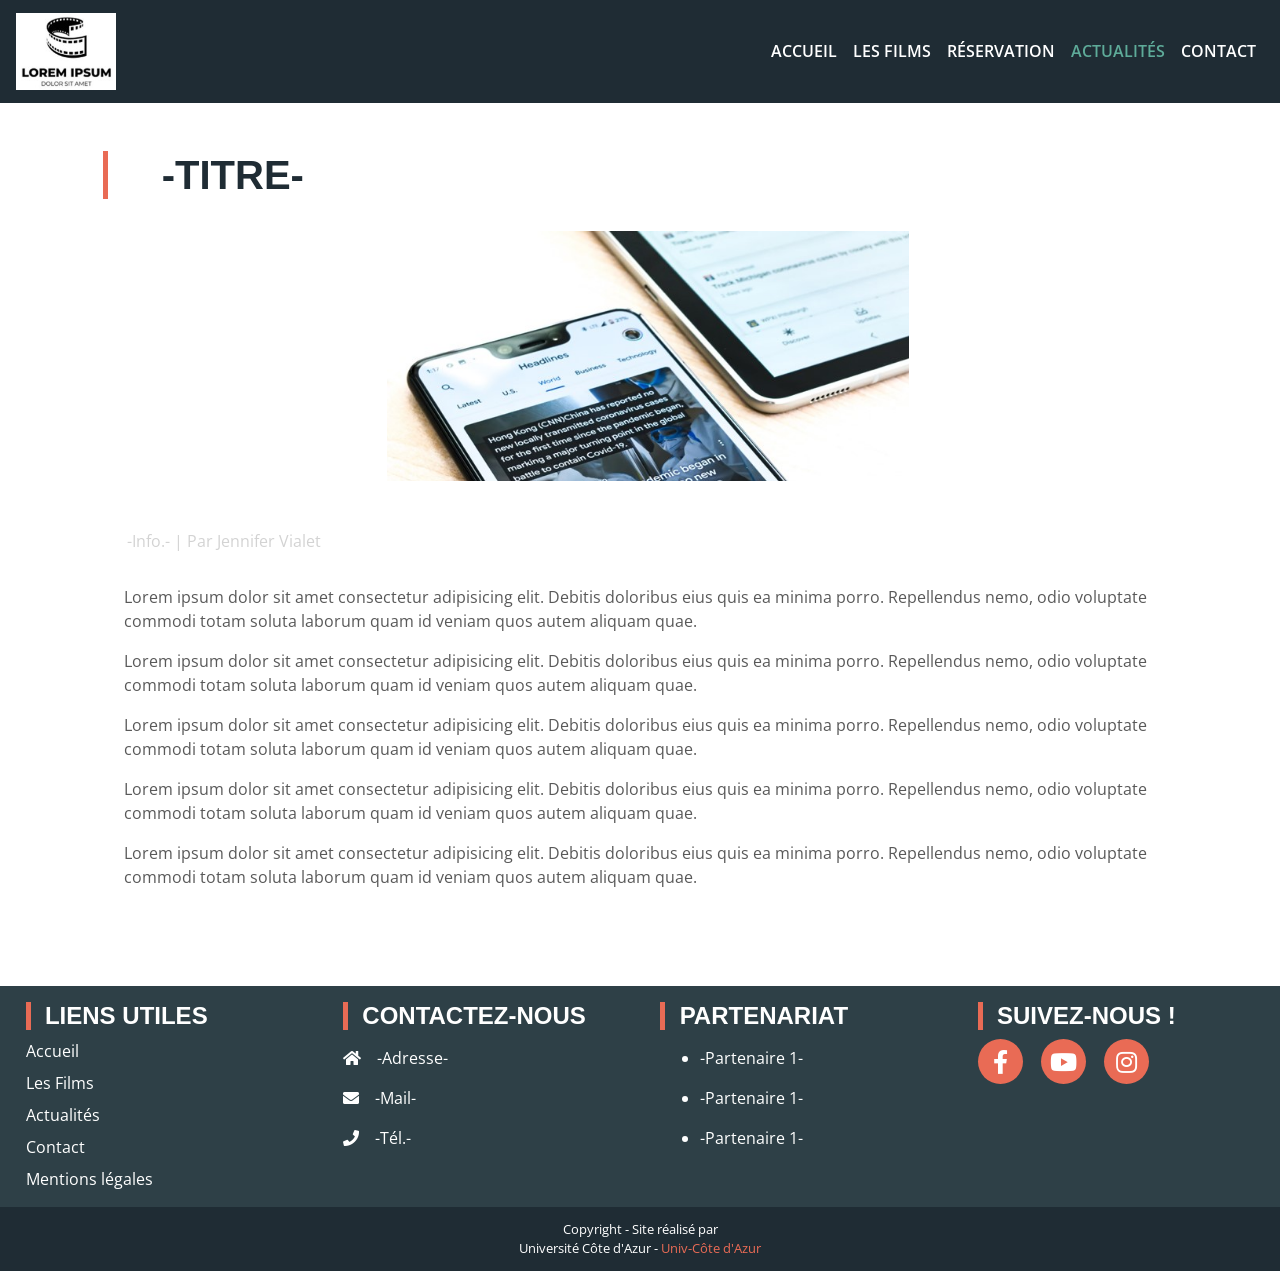
==== article.html @ be0e85ea "Add files via upload" ====
<!DOCTYPE html>
<html>
<head>
	<title>A compléter !</title>
		
		<!--Metatags-->
		<meta charset="utf-8">
		<meta name="viewport" content="width=device-width, initial-scale=1, shrink-to-fit=no">
		<meta name="description" content="">
		
		<!--Open graph data-->
		<meta property="og:title" content=""/>
		<meta property="og:type" content=""/>
		<meta property="og:url" content=""/>
		<meta property="og:image" content=""/>
		<meta property="og:description" content=""/>
		
	<!--fonts-->
	<link href="https://fonts.googleapis.com/css?family=Montserrat:400,700|Open+Sans:400,600,700" rel="stylesheet">
	<!--CSS-->
	<link rel="stylesheet" href="css/bootstrap.css">
	<!--<link rel="stylesheet" href="css/style.css">-->
	<link rel="stylesheet" href="css/stylescss.css">
	<link rel="stylesheet"  href="webfonts/all.css">
	<!-- Google tag (gtag.js) -->
		<script async src="https://www.googletagmanager.com/gtag/js?id=G-39RLFYST27"></script>
		<script>
  			window.dataLayer = window.dataLayer || [];
  			function gtag(){dataLayer.push(arguments);}
 			 gtag('js', new Date());

  			gtag('config', 'G-39RLFYST27');
		</script>

</head>
<body>

	<!--00.header-->
	<nav class="navbar sticky-top navbar-expand-lg navbar-dark maNav">
		<a class="navbar-brand" href="index.html">
			<img src="images/logo.jpg" width="100"/>
		</a>
		<button class="navbar-toggler" type="button" data-toggle="collapse" data-target="#navbarNavAltMarkup" aria-controls="navbarNavAltMarkup" aria-expanded="false" aria-label="Toggle navigation">
			<span class="navbar-toggler-icon"></span>
		</button>
		<div class="collapse navbar-collapse" id="navbarNavAltMarkup">
			<div class="navbar-nav ml-auto">
			<a class="nav-item nav-link " href="index.html">accueil <span class="sr-only">(current)</span></a>
			<a class="nav-item nav-link" href="films.html">Les Films</a>
			<a class="nav-item nav-link" href="index.html#booking">Réservation</a>
			<a href="blog.html" class="active nav-item nav-link navLink">Actualités</a>
			<a class="nav-item nav-link" href="contact.html">Contact</a>
			</div>
		</div>
	</nav>
	<!--end header-->
    
    <!--Article-->
    <div class="container-fluid">
        <div class="container article p-5">
			<div class="row">
					<h1>-Titre-</h1>
			</div>
			<div class="row justify-content-center">
				<div class="firstImg col-md-6 "><img src="images/03-actu.jpg" class="img-fluid" alt=""></div>
			</div>
			<div class="row">
				<div class="infoBlog pl-4 pt-5 ">-Info.- | Par Jennifer Vialet</div>
			</div>
			<div class="row">
				<article>
					<p>Lorem ipsum dolor sit amet consectetur adipisicing elit. Debitis doloribus eius quis ea minima porro. Repellendus nemo, odio voluptate commodi totam soluta laborum quam id veniam quos autem aliquam quae.</p>
					<p>Lorem ipsum dolor sit amet consectetur adipisicing elit. Debitis doloribus eius quis ea minima porro. Repellendus nemo, odio voluptate commodi totam soluta laborum quam id veniam quos autem aliquam quae.</p>
					<p>Lorem ipsum dolor sit amet consectetur adipisicing elit. Debitis doloribus eius quis ea minima porro. Repellendus nemo, odio voluptate commodi totam soluta laborum quam id veniam quos autem aliquam quae.</p>
					<p>Lorem ipsum dolor sit amet consectetur adipisicing elit. Debitis doloribus eius quis ea minima porro. Repellendus nemo, odio voluptate commodi totam soluta laborum quam id veniam quos autem aliquam quae.</p>
					<p>Lorem ipsum dolor sit amet consectetur adipisicing elit. Debitis doloribus eius quis ea minima porro. Repellendus nemo, odio voluptate commodi totam soluta laborum quam id veniam quos autem aliquam quae.</p>
				</article>
			</div> 
        </div>
    </div>
    <!--end Article-->

	<!--07.footer-->
	<footer class="container-fluid footer">
		<div class="container py-3">
			<div class="row">
				<div class="col-12 col-md-3">
					<h2>Liens utiles</h2>
					<div class="footerLinks">
						<a href="index.html">Accueil</a>
						<a href="films.html">Les Films</a>
						<a href="blog.html">Actualités</a>
						<a href="contact.html">Contact</a>
						<a href="mentions-legales.html">Mentions légales</a>
					</div>
				</div>
				<div class="col-12 col-md-3 address">
					<h2>Contactez-nous</h2>
					<div class="contactIcons mb-3">
                        <p><span class="pr-3"><i class="fas fa-home"></i></span>-Adresse-</p>
                        <p><span class="pr-3"><i class="fas fa-envelope"></i></span>-Mail-</p>
                        <p><span class="pr-3"><i class="fas fa-phone"></i></span>-Tél.-</p>
                    </div>
				</div>
				<div class="col-12 col-md-3 partenaire">
					<h2>Partenariat</h2>
					<div class="contactIcons mb-3">
                        <ul>
                            <li>-Partenaire 1-</li>
                            <li>-Partenaire 1-</li>
                            <li>-Partenaire 1-</li>
                        </ul>
					</div>
				</div>
                <div class="col-12 col-md-3 social">
					<h2>Suivez-nous !</h2>
					<div class="socialicons">
						<a href="#"><i class="fab fa-facebook-f"></i></a>
						<a href="#"><i class="fab fa-youtube"></i></a>
						<a href="#"><i class="fab fa-instagram"></i></a>
					</div>
				</div>
			</div>	
		</div>
		<div class="socketBkg ">
            <div class="socket text-center">
                <p>Copyright - Site réalisé par <br>
                    Université Côte d'Azur - <a href="https://univ-cotedazur.fr/" target="_blank">Univ-Côte d'Azur</a></p>
            </div>
        </div>
	</footer>
	<!--end footer-->

	<!--Scroll to top button-->
	<button onclick="topFunction()" id="myBtn" title="Go to top"><i class="fas fa-chevron-up"></i></button>
	<!--End Scroll to top button-->

    <!-- Optional JavaScript -->
	<!-- jQuery first, then Popper.js, then Bootstrap JS -->
	<script src="https://code.jquery.com/jquery-3.2.1.slim.min.js" integrity="sha384-KJ3o2DKtIkvYIK3UENzmM7KCkRr/rE9/Qpg6aAZGJwFDMVNA/GpGFF93hXpG5KkN" crossorigin="anonymous"></script>
	<script src="https://cdnjs.cloudflare.com/ajax/libs/popper.js/1.12.9/umd/popper.min.js" integrity="sha384-ApNbgh9B+Y1QKtv3Rn7W3mgPxhU9K/ScQsAP7hUibX39j7fakFPskvXusvfa0b4Q" crossorigin="anonymous"></script>
	<script src="https://maxcdn.bootstrapcdn.com/bootstrap/4.0.0/js/bootstrap.min.js" integrity="sha384-JZR6Spejh4U02d8jOt6vLEHfe/JQGiRRSQQxSfFWpi1MquVdAyjUar5+76PVCmYl" crossorigin="anonymous"></script>
	<script src="js/main.js"></script>	
</body>
</html>
---- css/stylescss.css ----
body, html {
  padding: 0;
  margin: 0; }

body {
  font-family: "Open Sans", sans-serif;
  color: #595959;
  position: relative; }
  body h1, body h2 {
    text-transform: uppercase;
    color: #1f2c34;
    font-family: "Monserrat", sans-serif;
    font-weight: 700;
    border-left: 5px solid #e96b55;
    padding-left: 5%;
    margin-bottom: 3%; }
  body a {
    color: #e96b55; }
    body a:hover {
      color: #5eab99;
      text-decoration: none; }
  body .btn-custom {
    background: transparent;
    border: 2px solid #e96b55;
    border-radius: 25px;
    color: #e96b55;
    font-weight: 600;
    text-transform: uppercase; }
    body .btn-custom:hover {
      border-color: #5eab99;
      color: #5eab99; }
  body .container-fluid {
    padding: 0; }
    body .container-fluid aside {
      padding: 0; }
    body .container-fluid article {
      padding: 3% 2%; }
  body #myBtn {
    display: none;
    /* Hidden by default */
    position: fixed;
    /* Fixed/sticky position */
    bottom: 20px;
    /* Place the button at the bottom of the page */
    right: 30px;
    /* Place the button 30px from the right */
    z-index: 99;
    /* Make sure it does not overlap */
    border: 2px solid #e96b55;
    /* Remove borders */
    outline: none;
    /* Remove outline */
    background-color: transparent;
    /* Set a background color */
    color: #e96b55;
    /* Text color */
    cursor: pointer;
    /* Add a mouse pointer on hover */
    padding: 15px;
    /* Some padding */
    border-radius: 10px;
    /* Rounded corners */
    font-size: 18px;
    /* Increase font size */ }
  body #myBtn:hover {
    background-color: #f0f193;
    /* Add a dark-grey background on hover */ }

.maNav {
  background: #1f2c34; }
  .maNav .navbar-nav a.nav-link {
    text-transform: uppercase;
    color: #fff;
    font-weight: 600; }
    .maNav .navbar-nav a.nav-link:hover {
      color: #5eab99; }
  .maNav .navbar-nav a.nav-link.active {
    color: #5eab99; }

.welcome aside {
  background: url("../images/01-Image.jpg") no-repeat bottom;
  background-size: 100% auto;
  height: auto;
  min-height: 200px; }
.welcome article {
  background: #e96b55;
  color: white;
  text-align: center;
  text-transform: uppercase; }
  .welcome article .date {
    padding: 5% 0 7%; }
    .welcome article .date span {
      display: block;
      font-family: 'Montserrat', sans-serif;
      font-weight: 700; }
  .welcome article .textshadow {
    font-size: 4rem;
    text-shadow: 5px 0px 0px #5eab99; }
  .welcome article .btn-custom {
    color: #f0f193;
    border-color: #f0f193;
    margin-top: 5%; }
    .welcome article .btn-custom:hover {
      color: white;
      border-color: white; }

.about aside {
  background: url("../images/02-Image.jpg") no-repeat center;
  background-size: 100% auto;
  height: auto;
  min-height: 200px; }

.news aside {
  background: url("../images/03-Image.jpg") no-repeat center;
  background-size: 100% auto;
  height: auto;
  min-height: 200px; }

.movie {
  background: #f8d480 url("../images/04-Image.jpg") no-repeat bottom;
  background-size: 100% auto;
  height: auto;
  min-height: 200px; }
  .movie .row {
    padding: 3% 2%; }

.booking aside {
  background: url("../images/05-Image.jpg") no-repeat center;
  background-size: 100% auto;
  height: auto;
  min-height: 200px; }

.form-group {
  position: relative; }

.contactPage .col-sm-12 .cardForm {
  margin-bottom: 3%; }

.address h2 {
  font-size: 1.5rem;
  margin-bottom: 1rem; }
.address .contactIcons {
  display: inline-block; }
.address .banContact {
  width: 100%;
  height: 200px;
  position: relative;
  overflow: hidden; }
  .address .banContact img {
    width: 100%;
    position: absolute;
    top: -35%; }
footer .container{
  max-width: 1450px;
  padding-left: 2%;
}
footer {
  background: #2e4047;
  color: white; }
  footer h2 {
    font-size: 1.5rem; }
  footer .footerLinks a {
    display: block;
    color: white; 
    margin-top: 0.5rem;}
    footer .footerLinks a:hover {
      color: #5eab99; }
  footer .social .socialicons a {
    color: white;
    font-size: 1.5rem;
    line-height: 45px;
    margin-right: 5%;
    text-align: center;
    display: inline-block;
    width: 45px;
    height: 45px;
    background-color: #e96b55;
    border-radius: 45px; }
    footer .social .socialicons a:hover {
      background-color: #5eab99; }
  footer .socketBkg {
    background: #1f2c34;
    width: 100%;
    font-size: 0.8rem; }
    footer .socketBkg p {
      padding: 1% 0%; }
  footer h2 {
    color: white; }
footer .partenaire ul li{
  margin-top: 1rem;
}
.jumbotron {
  background: #5eab99; }
  .jumbotron span {
    color: white;
    text-transform: uppercase;
    font-family: 'Montserrat', sans-serif;
    font-size: xx-large;
    font-weight: 700; }

.container-fluid.filmlist {
  padding-top: 3%; }
  .container-fluid.filmlist h3 {
    font-size: 1rem;
    font-family: 'Montserrat', sans-serif; }
  .container-fluid.filmlist .note {
    color: #e96b55;
    margin: 3% 0%; }
  .container-fluid.filmlist span {
    color: lightgrey;
    padding-right: 2%; }

.film01 aside {
  background: url("../images/01-films.jpg") no-repeat top;
  background-size: 100% auto;
  height: auto;
  min-height: 200px; }

.film02 aside {
  background: url("../images/02-films.jpg") no-repeat top;
  background-size: 100% auto;
  height: auto;
  min-height: 200px; }

.film03 aside {
  background: url("../images/03-films.jpg") no-repeat top;
  background-size: 100% auto;
  height: auto;
  min-height: 200px; }

.film04 aside {
  background: url("../images/04-films.jpg") no-repeat top;
  background-size: 100% auto;
  height: auto;
  min-height: 200px; }

.film05 aside {
  background: url("../images/05-films.jpg") no-repeat top;
  background-size: 100% auto;
  height: auto;
  min-height: 200px; }

.film06 aside {
  background: url("../images/06-films.jpg") no-repeat top;
  background-size: 100% auto;
  height: auto;
  min-height: 200px; }

.film07 aside {
  background: url("../images/07-films.jpg") no-repeat top;
  background-size: 100% auto;
  height: auto;
  min-height: 200px; }

.film08 aside {
  background: url("../images/08-films.jpg") no-repeat top;
  background-size: 100% auto;
  height: auto;
  min-height: 200px; }

.film09 aside {
  background: url("../images/09-films.jpg") no-repeat top;
  background-size: 100% auto;
  height: auto;
  min-height: 200px; }

.film10 aside {
  background: url("../images/10-films.jpg") no-repeat top;
  background-size: 100% auto;
  height: auto;
  min-height: 200px; }

.film11 aside {
  background: url("../images/11-films.jpg") no-repeat top;
  background-size: 100% auto;
  height: auto;
  min-height: 200px; }

.film12 aside {
  background: url("../images/12-films.jpg") no-repeat top;
  background-size: 100% auto;
  height: auto;
  min-height: 200px; }

.infoBlog {
  color: lightgrey;
  font-size: x-small; }

.card-title {
  font-family: 'Montserrat', sans-serif;
  font-weight: 600; }

.article .firstImg {
  position: relative;
  overflow: hidden;
  width: 100%;
  height: 250px; }
  .article .firstImg img {
    position: absolute; }
.article .infoBlog {
  font-size: 1rem; }

/*# sourceMappingURL=stylescss.css.map */
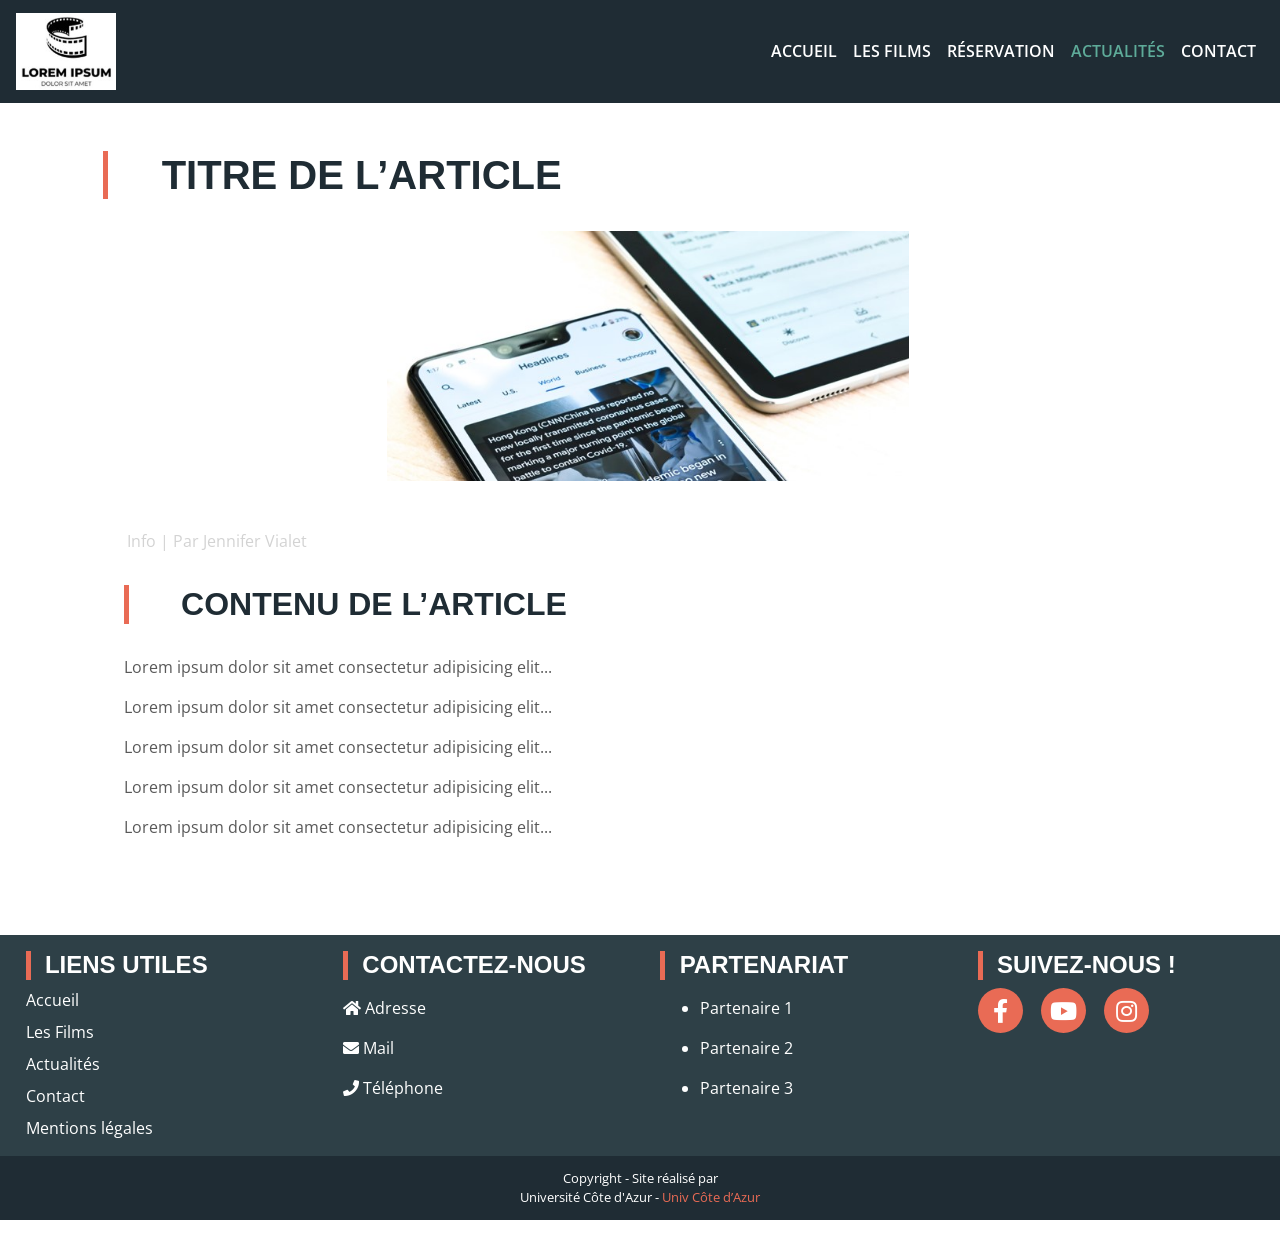
==== commit 429fab38: "Add files via upload" ====
--- a/article.html
+++ b/article.html
@@ -1,146 +1,163 @@
+<!DOCTYPE html> 
+<html lang="fr">
+<head>
+    <title>A compléter !</title>
+        
+    <!--Metatags-->
+    <meta charset="utf-8">
+    <meta name="viewport" content="width=device-width, initial-scale=1, shrink-to-fit=no">
+    <meta name="description" content="">
+        
+    <!--Open graph data-->
+    <meta property="og:title" content="">
+    <meta property="og:type" content="">
+    <meta property="og:url" content="">
+    <meta property="og:image" content="">
+    <meta property="og:description" content="">
+        
+    <!--fonts-->
+    <link href="https://fonts.googleapis.com/css?family=Montserrat:400,700%7COpen+Sans:400,600,700" rel="stylesheet">
 
-<!DOCTYPE html>
-<html>
-<head>
-	<title>A compléter !</title>
-		
-		<!--Metatags-->
-		<meta charset="utf-8">
-		<meta name="viewport" content="width=device-width, initial-scale=1, shrink-to-fit=no">
-		<meta name="description" content="">
-		
-		<!--Open graph data-->
-		<meta property="og:title" content=""/>
-		<meta property="og:type" content=""/>
-		<meta property="og:url" content=""/>
-		<meta property="og:image" content=""/>
-		<meta property="og:description" content=""/>
-		
-	<!--fonts-->
-	<link href="https://fonts.googleapis.com/css?family=Montserrat:400,700|Open+Sans:400,600,700" rel="stylesheet">
-	<!--CSS-->
-	<link rel="stylesheet" href="css/bootstrap.css">
-	<!--<link rel="stylesheet" href="css/style.css">-->
-	<link rel="stylesheet" href="css/stylescss.css">
-	<link rel="stylesheet"  href="webfonts/all.css">
-	<!-- Google tag (gtag.js) -->
-		<script async src="https://www.googletagmanager.com/gtag/js?id=G-39RLFYST27"></script>
-		<script>
-  			window.dataLayer = window.dataLayer || [];
-  			function gtag(){dataLayer.push(arguments);}
- 			 gtag('js', new Date());
+    <!--CSS-->
+    <link rel="stylesheet" href="css/bootstrap.css">
+    <link rel="stylesheet" href="css/stylescss.css">
+    <link rel="stylesheet" href="webfonts/all.css">
 
-  			gtag('config', 'G-39RLFYST27');
-		</script>
+    <!-- Google tag -->
+    <script async src="https://www.googletagmanager.com/gtag/js?id=G-39RLFYST27"></script>
+    <script>
+        window.dataLayer = window.dataLayer || [];
+        function gtag(){dataLayer.push(arguments);}
+        gtag('js', new Date());
+        gtag('config', 'G-39RLFYST27');
+    </script>
 
 </head>
+
 <body>
 
-	<!--00.header-->
-	<nav class="navbar sticky-top navbar-expand-lg navbar-dark maNav">
-		<a class="navbar-brand" href="index.html">
-			<img src="images/logo.jpg" width="100"/>
-		</a>
-		<button class="navbar-toggler" type="button" data-toggle="collapse" data-target="#navbarNavAltMarkup" aria-controls="navbarNavAltMarkup" aria-expanded="false" aria-label="Toggle navigation">
-			<span class="navbar-toggler-icon"></span>
-		</button>
-		<div class="collapse navbar-collapse" id="navbarNavAltMarkup">
-			<div class="navbar-nav ml-auto">
-			<a class="nav-item nav-link " href="index.html">accueil <span class="sr-only">(current)</span></a>
-			<a class="nav-item nav-link" href="films.html">Les Films</a>
-			<a class="nav-item nav-link" href="index.html#booking">Réservation</a>
-			<a href="blog.html" class="active nav-item nav-link navLink">Actualités</a>
-			<a class="nav-item nav-link" href="contact.html">Contact</a>
-			</div>
-		</div>
-	</nav>
-	<!--end header-->
-    
-    <!--Article-->
-    <div class="container-fluid">
-        <div class="container article p-5">
-			<div class="row">
-					<h1>-Titre-</h1>
-			</div>
-			<div class="row justify-content-center">
-				<div class="firstImg col-md-6 "><img src="images/03-actu.jpg" class="img-fluid" alt=""></div>
-			</div>
-			<div class="row">
-				<div class="infoBlog pl-4 pt-5 ">-Info.- | Par Jennifer Vialet</div>
-			</div>
-			<div class="row">
-				<article>
-					<p>Lorem ipsum dolor sit amet consectetur adipisicing elit. Debitis doloribus eius quis ea minima porro. Repellendus nemo, odio voluptate commodi totam soluta laborum quam id veniam quos autem aliquam quae.</p>
-					<p>Lorem ipsum dolor sit amet consectetur adipisicing elit. Debitis doloribus eius quis ea minima porro. Repellendus nemo, odio voluptate commodi totam soluta laborum quam id veniam quos autem aliquam quae.</p>
-					<p>Lorem ipsum dolor sit amet consectetur adipisicing elit. Debitis doloribus eius quis ea minima porro. Repellendus nemo, odio voluptate commodi totam soluta laborum quam id veniam quos autem aliquam quae.</p>
-					<p>Lorem ipsum dolor sit amet consectetur adipisicing elit. Debitis doloribus eius quis ea minima porro. Repellendus nemo, odio voluptate commodi totam soluta laborum quam id veniam quos autem aliquam quae.</p>
-					<p>Lorem ipsum dolor sit amet consectetur adipisicing elit. Debitis doloribus eius quis ea minima porro. Repellendus nemo, odio voluptate commodi totam soluta laborum quam id veniam quos autem aliquam quae.</p>
-				</article>
-			</div> 
+<!-- HEADER -->
+<nav class="navbar sticky-top navbar-expand-lg navbar-dark maNav">
+    <a class="navbar-brand" href="index.html">
+        <img src="images/logo.jpg" width="100" alt="Logo du site">
+    </a>
+
+    <button class="navbar-toggler" type="button" data-toggle="collapse" data-target="#navbarNavAltMarkup">
+        <span class="navbar-toggler-icon"></span>
+    </button>
+
+    <div class="collapse navbar-collapse" id="navbarNavAltMarkup">
+        <div class="navbar-nav ml-auto">
+            <a class="nav-item nav-link" href="index.html">Accueil</a>
+            <a class="nav-item nav-link" href="films.html">Les Films</a>
+            <a class="nav-item nav-link" href="index.html#booking">Réservation</a>
+            <a class="nav-item nav-link active" href="blog.html">Actualités</a>
+            <a class="nav-item nav-link" href="contact.html">Contact</a>
         </div>
     </div>
-    <!--end Article-->
+</nav>
 
-	<!--07.footer-->
-	<footer class="container-fluid footer">
-		<div class="container py-3">
-			<div class="row">
-				<div class="col-12 col-md-3">
-					<h2>Liens utiles</h2>
-					<div class="footerLinks">
-						<a href="index.html">Accueil</a>
-						<a href="films.html">Les Films</a>
-						<a href="blog.html">Actualités</a>
-						<a href="contact.html">Contact</a>
-						<a href="mentions-legales.html">Mentions légales</a>
-					</div>
-				</div>
-				<div class="col-12 col-md-3 address">
-					<h2>Contactez-nous</h2>
-					<div class="contactIcons mb-3">
-                        <p><span class="pr-3"><i class="fas fa-home"></i></span>-Adresse-</p>
-                        <p><span class="pr-3"><i class="fas fa-envelope"></i></span>-Mail-</p>
-                        <p><span class="pr-3"><i class="fas fa-phone"></i></span>-Tél.-</p>
-                    </div>
-				</div>
-				<div class="col-12 col-md-3 partenaire">
-					<h2>Partenariat</h2>
-					<div class="contactIcons mb-3">
-                        <ul>
-                            <li>-Partenaire 1-</li>
-                            <li>-Partenaire 1-</li>
-                            <li>-Partenaire 1-</li>
-                        </ul>
-					</div>
-				</div>
-                <div class="col-12 col-md-3 social">
-					<h2>Suivez-nous !</h2>
-					<div class="socialicons">
-						<a href="#"><i class="fab fa-facebook-f"></i></a>
-						<a href="#"><i class="fab fa-youtube"></i></a>
-						<a href="#"><i class="fab fa-instagram"></i></a>
-					</div>
-				</div>
-			</div>	
-		</div>
-		<div class="socketBkg ">
-            <div class="socket text-center">
-                <p>Copyright - Site réalisé par <br>
-                    Université Côte d'Azur - <a href="https://univ-cotedazur.fr/" target="_blank">Univ-Côte d'Azur</a></p>
+<!-- ARTICLE -->
+<div class="container-fluid">
+    <div class="container article p-5">
+
+        <header class="row">
+            <h1>Titre de l’article</h1>
+        </header>
+
+        <div class="row justify-content-center">
+            <div class="firstImg col-md-6">
+                <img src="images/03-actu.jpg" class="img-fluid" alt="Image de l'article">
             </div>
         </div>
-	</footer>
-	<!--end footer-->
 
-	<!--Scroll to top button-->
-	<button onclick="topFunction()" id="myBtn" title="Go to top"><i class="fas fa-chevron-up"></i></button>
-	<!--End Scroll to top button-->
+        <div class="row">
+            <div class="infoBlog pl-4 pt-5">Info | Par Jennifer Vialet</div>
+        </div>
 
-    <!-- Optional JavaScript -->
-	<!-- jQuery first, then Popper.js, then Bootstrap JS -->
-	<script src="https://code.jquery.com/jquery-3.2.1.slim.min.js" integrity="sha384-KJ3o2DKtIkvYIK3UENzmM7KCkRr/rE9/Qpg6aAZGJwFDMVNA/GpGFF93hXpG5KkN" crossorigin="anonymous"></script>
-	<script src="https://cdnjs.cloudflare.com/ajax/libs/popper.js/1.12.9/umd/popper.min.js" integrity="sha384-ApNbgh9B+Y1QKtv3Rn7W3mgPxhU9K/ScQsAP7hUibX39j7fakFPskvXusvfa0b4Q" crossorigin="anonymous"></script>
-	<script src="https://maxcdn.bootstrapcdn.com/bootstrap/4.0.0/js/bootstrap.min.js" integrity="sha384-JZR6Spejh4U02d8jOt6vLEHfe/JQGiRRSQQxSfFWpi1MquVdAyjUar5+76PVCmYl" crossorigin="anonymous"></script>
-	<script src="js/main.js"></script>	
+        <div class="row">
+            <article class="col-12">
+                <h2>Contenu de l’article</h2>
+
+                <p>Lorem ipsum dolor sit amet consectetur adipisicing elit...</p>
+                <p>Lorem ipsum dolor sit amet consectetur adipisicing elit...</p>
+                <p>Lorem ipsum dolor sit amet consectetur adipisicing elit...</p>
+                <p>Lorem ipsum dolor sit amet consectetur adipisicing elit...</p>
+                <p>Lorem ipsum dolor sit amet consectetur adipisicing elit...</p>
+
+            </article>
+        </div> 
+
+    </div>
+</div>
+
+<!-- FOOTER -->
+<footer class="container-fluid footer">
+    <div class="container py-3">
+        <div class="row">
+
+            <div class="col-12 col-md-3">
+                <h2>Liens utiles</h2>
+                <div class="footerLinks">
+                    <a href="index.html">Accueil</a>
+                    <a href="films.html">Les Films</a>
+                    <a href="blog.html">Actualités</a>
+                    <a href="contact.html">Contact</a>
+                    <a href="mentions-legales.html">Mentions légales</a>
+                </div>
+            </div>
+
+            <div class="col-12 col-md-3 address">
+                <h2>Contactez-nous</h2>
+                <div class="contactIcons mb-3">
+                    <p><i class="fas fa-home"></i> Adresse</p>
+                    <p><i class="fas fa-envelope"></i> Mail</p>
+                    <p><i class="fas fa-phone"></i> Téléphone</p>
+                </div>
+            </div>
+
+            <div class="col-12 col-md-3 partenaire">
+                <h2>Partenariat</h2>
+                <ul>
+                    <li>Partenaire 1</li>
+                    <li>Partenaire 2</li>
+                    <li>Partenaire 3</li>
+                </ul>
+            </div>
+
+            <div class="col-12 col-md-3 social">
+                <h2>Suivez-nous !</h2>
+                <div class="socialicons">
+                    <a href="#"><i class="fab fa-facebook-f"></i></a>
+                    <a href="#"><i class="fab fa-youtube"></i></a>
+                    <a href="#"><i class="fab fa-instagram"></i></a>
+                </div>
+            </div>
+
+        </div>  
+    </div>
+
+    <div class="socketBkg">
+        <div class="socket text-center">
+            <p>
+                Copyright - Site réalisé par<br>
+                Université Côte d'Azur - 
+                <a href="https://univ-cotedazur.fr/" target="_blank">Univ Côte d’Azur</a>
+            </p>
+        </div>
+    </div>
+</footer>
+
+<!-- SCROLL TOP -->
+<button onclick="topFunction()" id="myBtn" title="Go to top">
+    <i class="fas fa-chevron-up"></i>
+</button>
+
+<!-- JS -->
+<script src="https://code.jquery.com/jquery-3.2.1.slim.min.js"></script>
+<script src="https://cdnjs.cloudflare.com/ajax/libs/popper.js/1.12.9/umd/popper.min.js"></script>
+<script src="https://maxcdn.bootstrapcdn.com/bootstrap/4.0.0/js/bootstrap.min.js"></script>
+<script src="js/main.js"></script>
+
 </body>
-</html>
+</html>
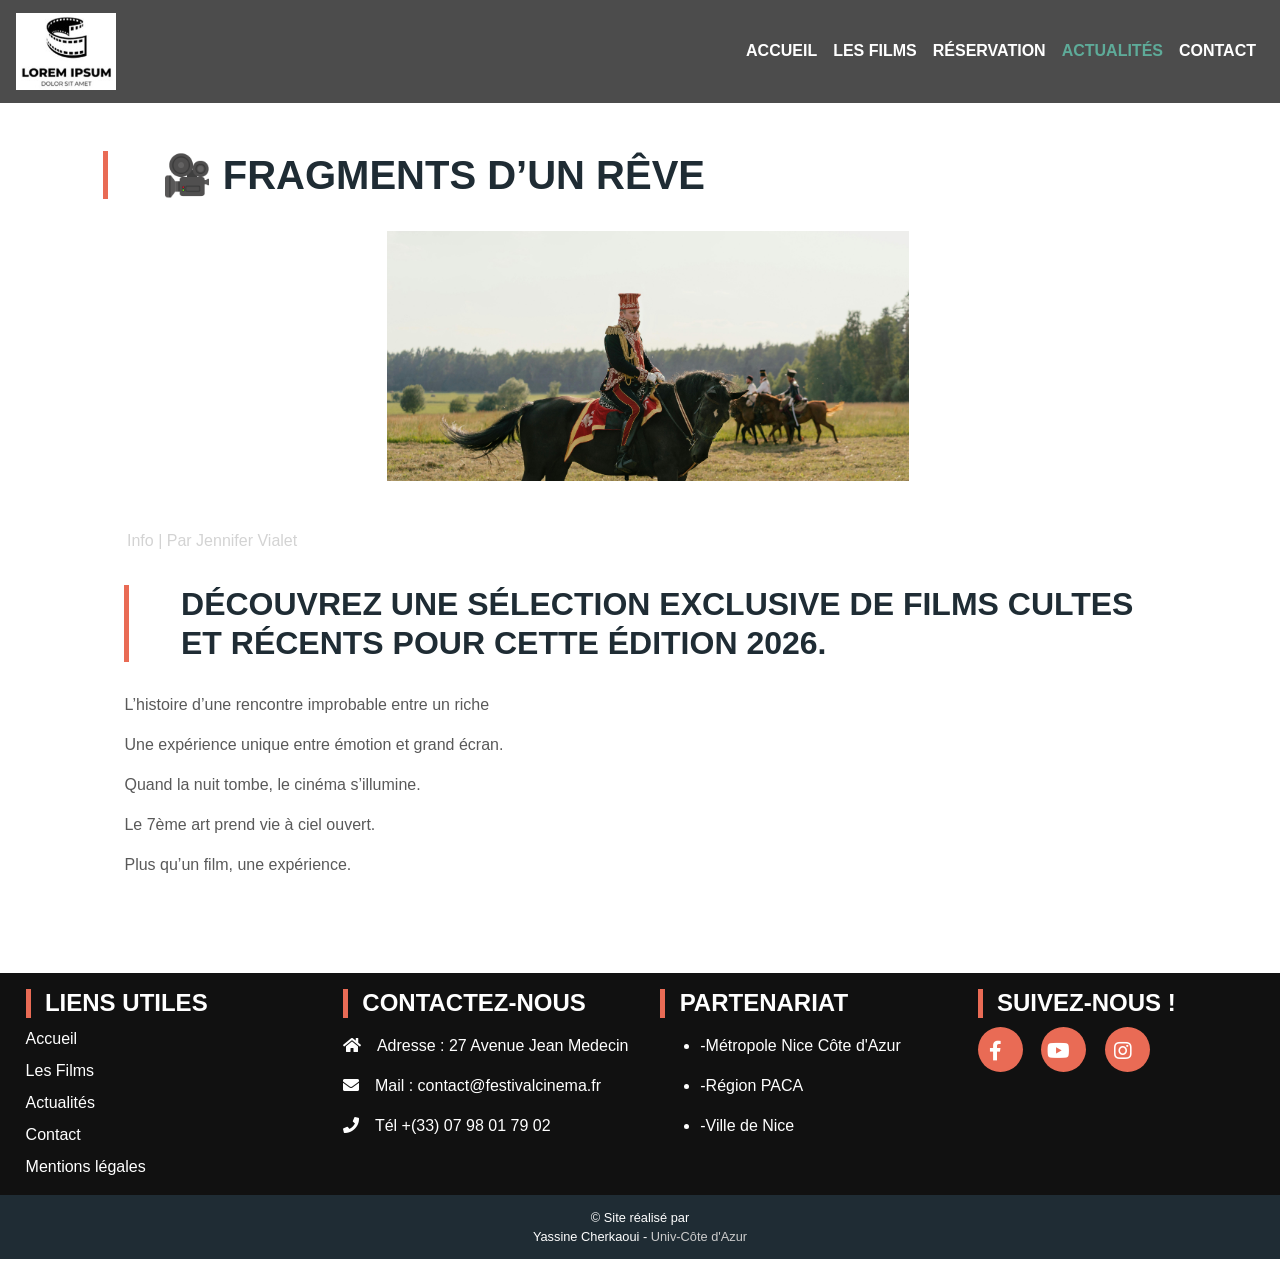
==== commit 43e28328: "Add files via upload" ====
--- a/article.html
+++ b/article.html
@@ -1,7 +1,8 @@
 <!DOCTYPE html> 
 <html lang="fr">
 <head>
-    <title>A compléter !</title>
+    <link rel="icon" type="image/png" sizes="32x32" href="images/logo1.png">
+     <title>Mentions légales - Festival Cinéma Nice</title>
         
     <!--Metatags-->
     <meta charset="utf-8">
@@ -62,12 +63,12 @@
     <div class="container article p-5">
 
         <header class="row">
-            <h1>Titre de l’article</h1>
+            <h1>🎥 Fragments d’un Rêve</h1>
         </header>
 
         <div class="row justify-content-center">
             <div class="firstImg col-md-6">
-                <img src="images/03-actu.jpg" class="img-fluid" alt="Image de l'article">
+                <img src="images/4444.jpg" class="img-fluid" alt="Image de l'article">
             </div>
         </div>
 
@@ -77,13 +78,13 @@
 
         <div class="row">
             <article class="col-12">
-                <h2>Contenu de l’article</h2>
+                <h2>Découvrez une sélection exclusive de films cultes et récents pour cette édition 2026.</h2>
 
-                <p>Lorem ipsum dolor sit amet consectetur adipisicing elit...</p>
-                <p>Lorem ipsum dolor sit amet consectetur adipisicing elit...</p>
-                <p>Lorem ipsum dolor sit amet consectetur adipisicing elit...</p>
-                <p>Lorem ipsum dolor sit amet consectetur adipisicing elit...</p>
-                <p>Lorem ipsum dolor sit amet consectetur adipisicing elit...</p>
+                <p>L’histoire d’une rencontre improbable entre un riche</p>
+                <p>Une expérience unique entre émotion et grand écran.</p>
+                <p>Quand la nuit tombe, le cinéma s’illumine.</p>
+                <p>Le 7ème art prend vie à ciel ouvert.</p>
+                <p>Plus qu’un film, une expérience.</p>
 
             </article>
         </div> 
@@ -95,7 +96,7 @@
 <footer class="container-fluid footer">
     <div class="container py-3">
         <div class="row">
-
+            <!-- Liens utiles -->
             <div class="col-12 col-md-3">
                 <h2>Liens utiles</h2>
                 <div class="footerLinks">
@@ -107,46 +108,49 @@
                 </div>
             </div>
 
+            <!-- Contact -->
             <div class="col-12 col-md-3 address">
                 <h2>Contactez-nous</h2>
                 <div class="contactIcons mb-3">
-                    <p><i class="fas fa-home"></i> Adresse</p>
-                    <p><i class="fas fa-envelope"></i> Mail</p>
-                    <p><i class="fas fa-phone"></i> Téléphone</p>
+                    <p><span class="pr-3"><i class="fas fa-home" aria-hidden="true"></i></span>Adresse : 27 Avenue Jean Medecin</p>
+                    <p><span class="pr-3"><i class="fas fa-envelope" aria-hidden="true"></i></span>Mail : contact@festivalcinema.fr</p>
+                    <p><span class="pr-3"><i class="fas fa-phone" aria-hidden="true"></i></span>Tél +(33) 07 98 01 79 02</p>
                 </div>
             </div>
 
+            <!-- Partenariat -->
             <div class="col-12 col-md-3 partenaire">
                 <h2>Partenariat</h2>
                 <ul>
-                    <li>Partenaire 1</li>
-                    <li>Partenaire 2</li>
-                    <li>Partenaire 3</li>
+                    <li>-Métropole Nice Côte d'Azur</li>
+                    <li>-Région PACA</li>
+                    <li>-Ville de Nice</li>
                 </ul>
             </div>
 
+            <!-- Réseaux sociaux -->
             <div class="col-12 col-md-3 social">
                 <h2>Suivez-nous !</h2>
                 <div class="socialicons">
-                    <a href="#"><i class="fab fa-facebook-f"></i></a>
-                    <a href="#"><i class="fab fa-youtube"></i></a>
-                    <a href="#"><i class="fab fa-instagram"></i></a>
+                    <a href="https://www.facebook.com/?locale=fr_FR"><i class="fab fa-facebook-f" aria-hidden="true"></i></a>
+                    <a href="https://www.youtube.com/?hl=fr&gl=FR&app=desktop"><i class="fab fa-youtube" aria-hidden="true"></i></a>
+                    <a href="https://www.instagram.com/accounts/login/"><i class="fab fa-instagram" aria-hidden="true"></i></a>
                 </div>
             </div>
-
         </div>  
     </div>
 
+    <!-- Copyright -->
     <div class="socketBkg">
         <div class="socket text-center">
             <p>
-                Copyright - Site réalisé par<br>
-                Université Côte d'Azur - 
-                <a href="https://univ-cotedazur.fr/" target="_blank">Univ Côte d’Azur</a>
+                &copy; Site réalisé par <br>
+                Yassine Cherkaoui - <a href="https://univ-cotedazur.fr/" target="_blank" rel="noopener">Univ-Côte d'Azur</a>
             </p>
         </div>
     </div>
 </footer>
+
 
 <!-- SCROLL TOP -->
 <button onclick="topFunction()" id="myBtn" title="Go to top">
--- a/css/stylescss.css
+++ b/css/stylescss.css
@@ -299,5 +299,221 @@
     position: absolute; }
 .article .infoBlog {
   font-size: 1rem; }
-
+ 
+/*   partie css pour le designe        */ 
+.welcome {
+    background: linear-gradient(135deg, rgba(0,0,0,0.8), rgba(20,20,20,0.6)),
+                url('../images/cover.jpg') center/cover no-repeat;
+    height: 90vh;
+    display: flex;
+    align-items: center;
+    color: white;
+    position: relative;
+}
+
+.welcome::after {
+    content: "";
+    position: absolute;
+    bottom: 0;
+    width: 100%;
+    height: 200px;
+    background: linear-gradient(to top, #000, transparent);
+}
+
+.welcome .container {
+    position: relative;
+    z-index: 2;
+}
+
+.date span {
+    display: block;
+    font-size: 2rem;
+    font-weight: bold;
+}body {
+    font-family: 'Poppins', sans-serif;
+}
+
+
+
+
+
+
+.btn-custom {
+    background: linear-gradient(45deg, #ff4e50, #f9d423);
+    color: white;
+    border: none;
+    padding: 12px 25px;
+    border-radius: 30px;
+    transition: 0.3s;
+    font-weight: bold;
+}
+
+.btn-custom:hover {
+    transform: translateY(-3px);
+    box-shadow: 0 10px 20px rgba(0,0,0,0.3);
+}
+
+
+
+
+
+
+
+
+
+.movie img {
+    transition: transform 0.4s ease, box-shadow 0.4s ease;
+    border-radius: 10px;
+}
+
+.movie img:hover {
+    transform: scale(1.1);
+    box-shadow: 0 15px 30px rgba(0,0,0,0.5);
+}
+
+
+
+
+
+
+.maNav {
+    background: rgba(0,0,0,0.7);
+    backdrop-filter: blur(10px);
+}
+
+.nav-link {
+    transition: 0.3s;
+}
+
+.nav-link:hover {
+    color: #f9d423 !important;
+}
+
+
+
+
+.about article {
+    background: white;
+    padding: 30px;
+    border-radius: 15px;
+    box-shadow: 0 10px 30px rgba(0,0,0,0.1);
+    transition: 0.3s;
+}
+
+.about article:hover {
+    transform: translateY(-10px);
+}
+
+
+
+
+.form-control {
+    border-radius: 10px;
+    border: 1px solid #ddd;
+}
+
+.form-control:focus {
+    box-shadow: 0 0 10px rgba(255,78,80,0.3);
+    border-color: #ff4e50;
+}
+
+
+
+.footer {
+    background: #111;
+    color: white;
+}
+
+.footer a {
+    color: #ccc;
+    transition: 0.3s;
+}
+
+.footer a:hover {
+    color: #f9d423;
+}
+
+.socialicons i {
+    font-size: 20px;
+    margin-right: 10px;
+    transition: 0.3s;
+}
+
+.socialicons i:hover {
+    transform: scale(1.2);
+    color: #ff4e50;
+}
+
+
+  
 /*# sourceMappingURL=stylescss.css.map */
+
+.highlight {
+    background: linear-gradient(120deg, #000000, #1a1a1a);
+    padding: 80px 0;
+}
+
+.highlight h3 {
+    font-size: 2rem;
+    margin-bottom: 20px;
+}
+
+.highlight p {
+    font-size: 1.1rem;
+    margin-bottom: 15px;
+}
+
+.highlight img {
+    transition: 0.4s;
+}
+
+.highlight img:hover {
+    transform: scale(1.05);
+}
+
+.film-page {
+    background: linear-gradient(135deg, #0d001a, #2a0050, #5f0a87);
+    color: white;
+}
+
+/* effet lumière violet */
+.film-page::before {
+    content: "";
+    position: fixed;
+    inset: 0;
+    background: radial-gradient(circle at 20% 30%, rgba(255,0,255,0.2), transparent),
+                radial-gradient(circle at 80% 70%, rgba(0,0,255,0.2), transparent);
+    z-index: -1;
+}
+.film-page .filmlist {
+    background: rgba(255,255,255,0.05);
+    border-radius: 15px;
+    padding: 20px;
+    backdrop-filter: blur(10px);
+    margin-bottom: 40px;
+}
+
+.film-page .filmlist:hover {
+    transform: translateY(-5px);
+    box-shadow: 0 10px 30px rgba(0,0,0,0.5);
+}
+
+.blog-page {
+    background: linear-gradient(135deg, #1a1200, #4d3b00, #a67c00);
+    color: white;
+}.blog-page .card {
+    background: rgba(255,255,255,0.05);
+    color: white;
+    border-radius: 15px;
+    backdrop-filter: blur(10px);
+    transition: 0.3s;
+}
+
+.blog-page .card:hover {
+    transform: translateY(-5px);
+    box-shadow: 0 10px 30px rgba(0,0,0,0.5);
+}
+
+.blog-page .infoBlog {
+    color: #ffd700;
+}
